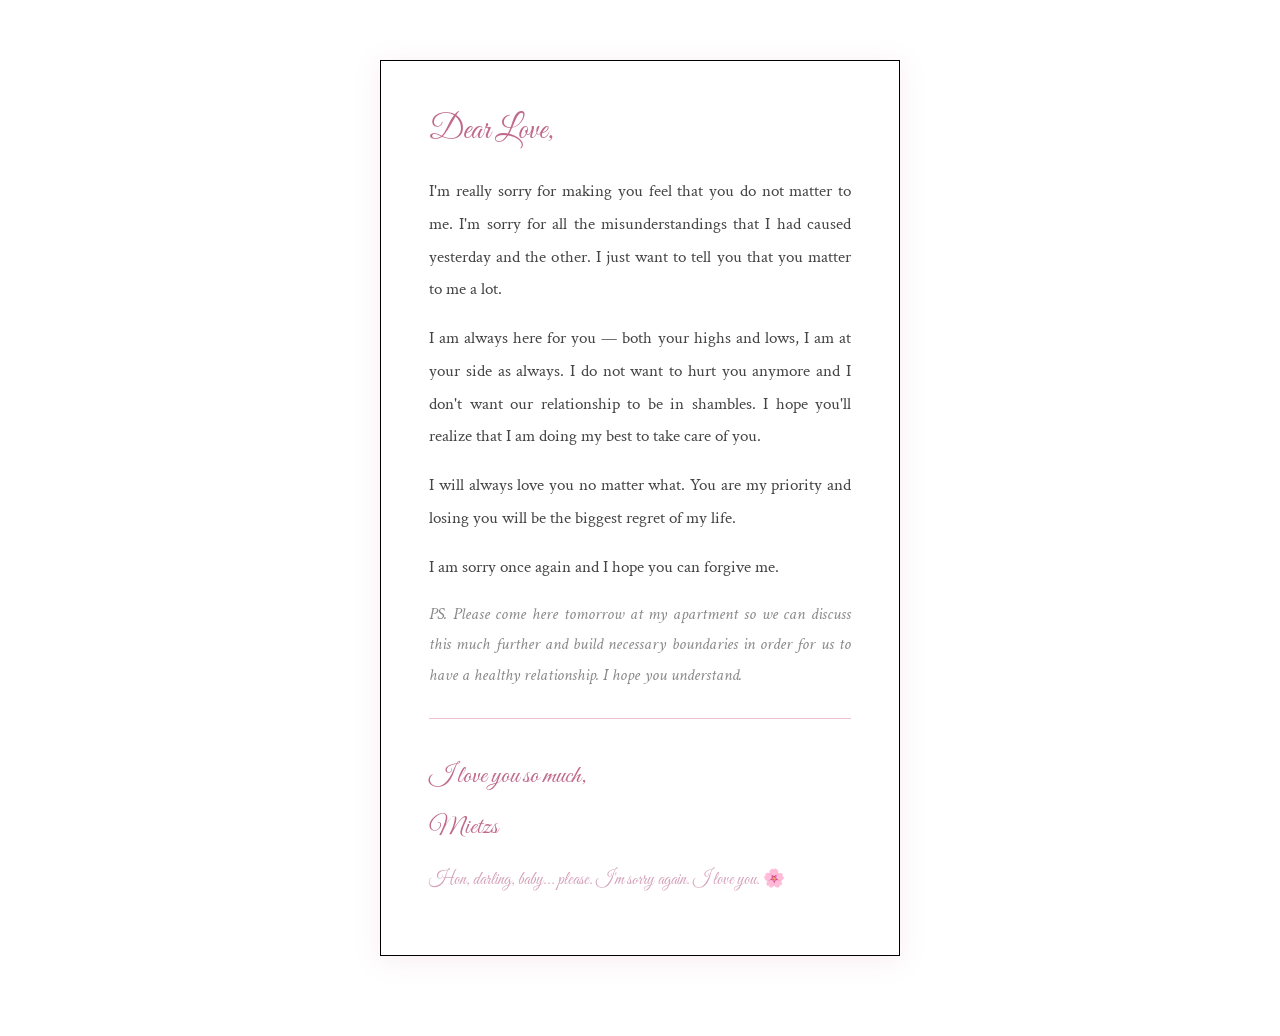
==== index.html @ 72695916 "Add files via upload" ====
<!DOCTYPE html>
<html lang="en">
<head>
<meta charset="UTF-8">
<meta name="viewport" content="width=device-width, initial-scale=1.0">
<title>✧ Sorry ✧</title>
<link href="https://fonts.googleapis.com/css2?family=Great+Vibes&family=Crimson+Text:ital,wght@0,400;0,600;1,400&display=swap" rel="stylesheet">
<link rel="stylesheet" href="style.css">
</head>
<body>
<div class="page">
  <div class="card">
    <div class="card-body">
      <div class="letter-salutation">Dear Love,</div>
      <div class="letter-body">
        <p>I'm really sorry for making you feel that you do not matter to me. I'm sorry for all the misunderstandings that I had caused yesterday and the other. I just want to tell you that you matter to me a lot.</p>
        <p>I am always here for you — both your highs and lows, I am at your side as always. I do not want to hurt you anymore and I don't want our relationship to be in shambles. I hope you'll realize that I am doing my best to take care of you.</p>
        <p>I will always love you no matter what. You are my priority and losing you will be the biggest regret of my life.</p>
        <p>I am sorry once again and I hope you can forgive me.</p>
        <p class="letter-ps">PS. Please come here tomorrow at my apartment so we can discuss this much further and build necessary boundaries in order for us to have a healthy relationship. I hope you understand.</p>
      </div>
      <hr class="divider">
      <div class="letter-closing">
        I love you so much,<br>
        Mietzs<br>
        <span>Hon, darling, baby... please. I'm sorry again. I love you. 🌸</span>
      </div>
    </div>
  </div>
</div>
</body>
</html>
---- style.css ----
*, *::before, *::after { box-sizing: border-box; margin: 0; padding: 0; }

html, body { min-height: 100vh; overflow-x: hidden; }

body {
  background-image: url('images/whtepinkdiabg.jpg');
  background-repeat: repeat;
  background-size: auto;
  display: flex;
  justify-content: center;
  align-items: flex-start;
  padding: 60px 20px 80px;
  min-height: 100vh;
}

.page {
  width: 100%;
  max-width: 680px;
  display: flex;
  flex-direction: column;
  align-items: center;
  animation: fadeUp 1s cubic-bezier(0.22, 1, 0.36, 1) both;
}

.card {
  background: #ffffff;
  width: 100%;
  max-width: 520px;
  border: 1px solid #000000;
  box-shadow: 0 4px 24px rgba(210, 130, 170, 0.15);
}

.card-body {
  padding: 50px 48px;
}

.letter-salutation {
  font-family: 'Great Vibes', cursive;
  font-size: 2rem;
  color: #c0698a;
  margin-bottom: 24px;
}

.letter-body {
  font-family: 'Crimson Text', serif;
  font-size: 1.05rem;
  color: #444;
  line-height: 1.95;
  text-align: justify;
}

.letter-body p {
  margin-bottom: 16px;
}

.letter-ps {
  font-style: italic;
  color: #888;
  margin-top: 8px;
  line-height: 1.8;
}

.letter-closing {
  margin-top: 32px;
  font-family: 'Great Vibes', cursive;
  font-size: 1.6rem;
  color: #c0698a;
  line-height: 2;
}

.letter-closing span {
  font-size: 1.1rem;
  color: #d4a0b8;
}

.divider {
  border: none;
  border-top: 1px solid #f0c0d4;
  margin: 28px 0;
}

@keyframes fadeUp {
  from { opacity: 0; transform: translateY(28px); }
  to   { opacity: 1; transform: translateY(0); }
}
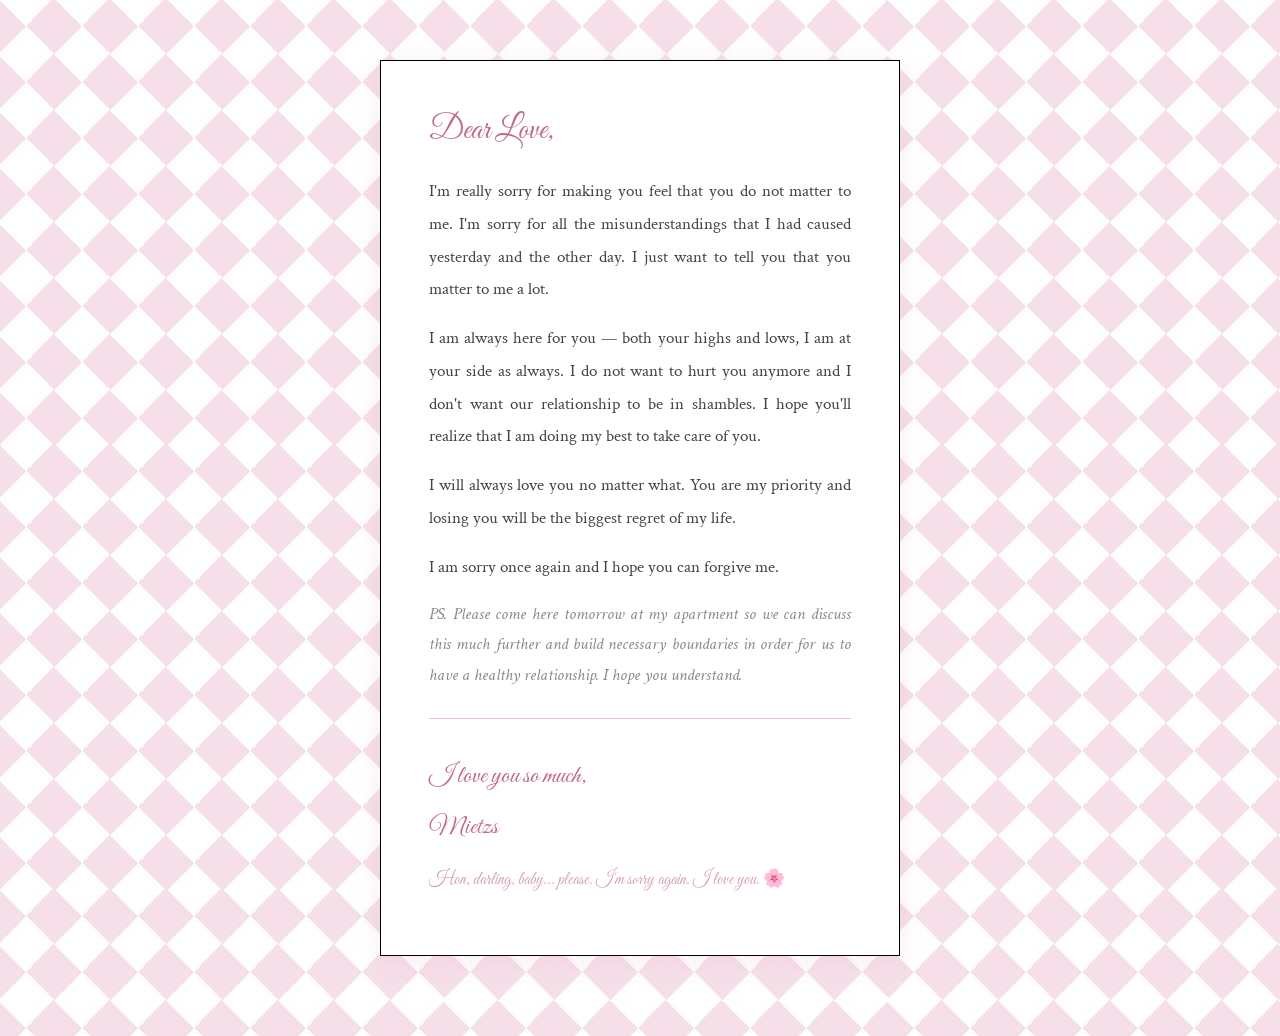
==== commit 0037795d: "Update index.html" ====
--- a/index.html
+++ b/index.html
@@ -13,7 +13,7 @@
     <div class="card-body">
       <div class="letter-salutation">Dear Love,</div>
       <div class="letter-body">
-        <p>I'm really sorry for making you feel that you do not matter to me. I'm sorry for all the misunderstandings that I had caused yesterday and the other. I just want to tell you that you matter to me a lot.</p>
+        <p>I'm really sorry for making you feel that you do not matter to me. I'm sorry for all the misunderstandings that I had caused yesterday and the other day. I just want to tell you that you matter to me a lot.</p>
         <p>I am always here for you — both your highs and lows, I am at your side as always. I do not want to hurt you anymore and I don't want our relationship to be in shambles. I hope you'll realize that I am doing my best to take care of you.</p>
         <p>I will always love you no matter what. You are my priority and losing you will be the biggest regret of my life.</p>
         <p>I am sorry once again and I hope you can forgive me.</p>
